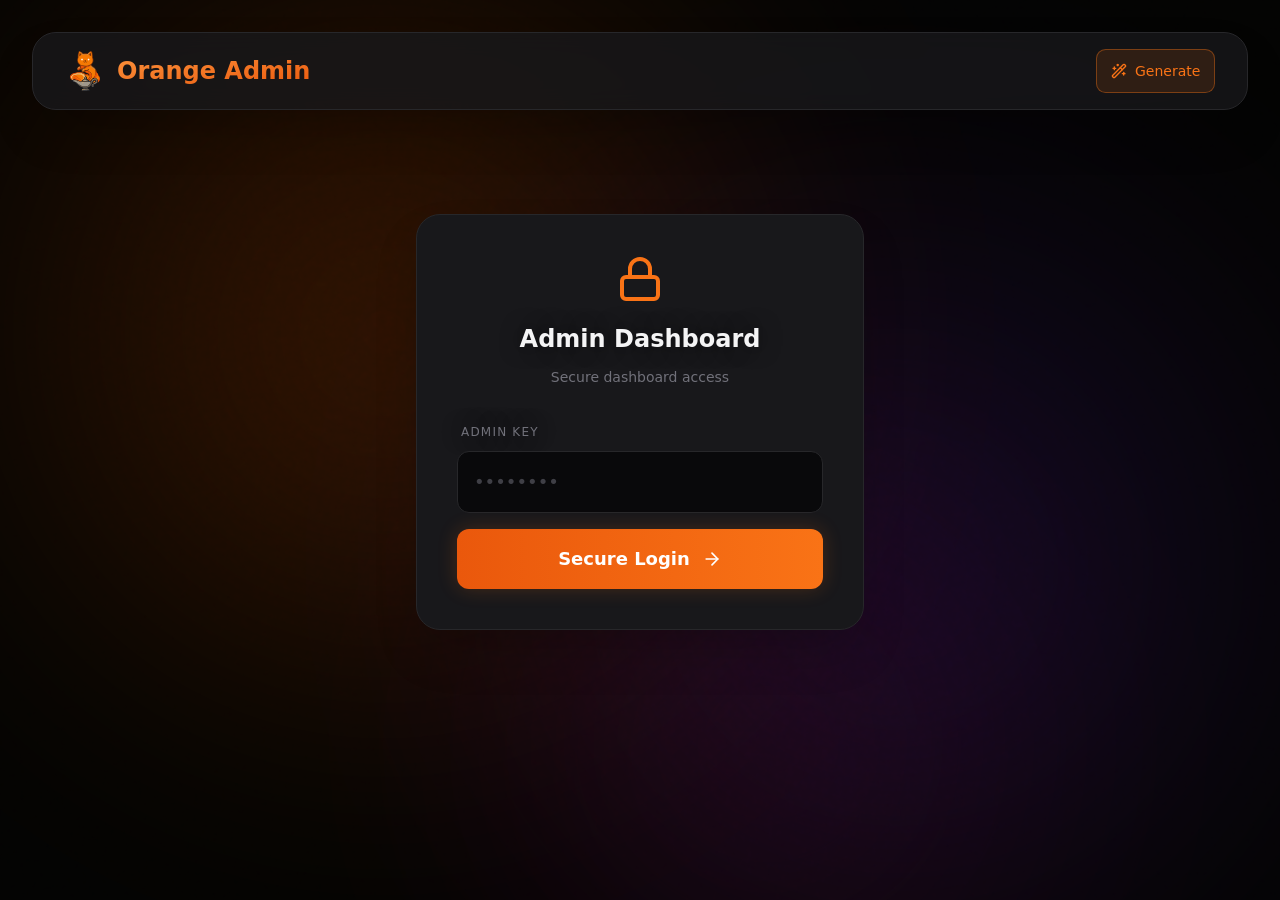
==== static/admin.html @ 7cabe2d5 "Keep Generate visible in Admin header outside compact menu" ====
<!DOCTYPE html>
<html lang="en">

<head>
    <meta charset="UTF-8">
    <meta name="viewport" content="width=device-width, initial-scale=1.0">
    <title>Orange - Admin Dashboard</title>
    <link rel="icon" href="/static/orange-head.svg" type="image/svg+xml">
    <script src="/static/tailwind.min.js"></script>
    <script src="/static/lucide.min.js"></script>
    <link rel="stylesheet" href="/static/styles.css?v=9">
    <link rel="stylesheet" href="/static/app-navigation.css?v=3">
    <style>
        /* Hide number input arrows */
        input[type="number"]::-webkit-inner-spin-button,
        input[type="number"]::-webkit-outer-spin-button {
            -webkit-appearance: none;
            margin: 0;
        }

        input[type="number"] {
            -moz-appearance: textfield;
            appearance: textfield;
        }

        /* Override styles.css fixed viewport rules to allow dashboard scrolling */
        html,
        body {
            overflow-y: auto !important;
            height: auto !important;
        }

        body {
            display: flex !important;
            align-items: stretch !important;
            justify-content: flex-start !important;
        }
    </style>
</head>

<body
    class="bg-zinc-950 text-zinc-100 min-h-screen flex flex-col p-4 font-sans selection:bg-orange-950 selection:text-orange-200">
    <!-- Navbar -->
    <nav
        class="w-[calc(100%-2rem)] max-w-7xl mx-auto mt-4 rounded-3xl bg-zinc-900/80 backdrop-blur-md border border-zinc-800 px-8 py-4 z-10 relative flex justify-between items-center shadow-2xl">
        <div class="flex items-center gap-3">
            <img src="/static/orange.svg" class="w-10 h-10 rounded-lg object-contain" alt="Orange Mascot">
            <h1
                class="text-2xl font-bold bg-gradient-to-br from-orange-400 to-orange-600 text-transparent bg-clip-text mr-6">
                Orange Admin</h1>

            <!-- Menu Tabs -->
            <div id="admin-menu" class="hidden items-center gap-2 border-l border-zinc-800 pl-6">
                <button id="tab-general"
                    class="admin-tab active flex items-center gap-2 bg-zinc-800 text-orange-400 px-4 py-2 rounded-lg text-sm font-medium shadow-sm border border-zinc-700 transition">
                    <i data-lucide="settings" class="w-4 h-4"></i> General Settings
                </button>
                <button id="tab-tools"
                    class="admin-tab flex items-center gap-2 text-zinc-400 hover:text-zinc-200 px-4 py-2 rounded-lg text-sm font-medium transition">
                    <i data-lucide="wrench" class="w-4 h-4"></i> Tools
                </button>
                <button id="tab-analytics"
                    class="admin-tab flex items-center gap-2 text-zinc-400 hover:text-zinc-200 px-4 py-2 rounded-lg text-sm font-medium transition">
                    <i data-lucide="bar-chart-2" class="w-4 h-4"></i> Analytics
                </button>
                <button id="tab-gallery"
                    class="admin-tab flex items-center gap-2 text-zinc-400 hover:text-zinc-200 px-4 py-2 rounded-lg text-sm font-medium transition">
                    <i data-lucide="image" class="w-4 h-4"></i> Gallery
                </button>
            </div>
        </div>
        <a id="admin-generate-link" href="/" class="orange-page-link orange-generate-link">
            <i data-lucide="wand-2" class="w-4 h-4"></i> Generate
        </a>
        <button id="logout-btn"
            class="hidden bg-zinc-800 hover:bg-zinc-700 text-zinc-200 px-5 py-2.5 rounded-xl text-sm font-medium transition-colors border border-zinc-700 ml-auto flex items-center gap-2"><i
                data-lucide="log-out" class="w-4 h-4"></i> Logout</button>
    </nav>

    <!-- Main Content Area -->
    <main class="flex-1 flex flex-col items-center relative w-full pt-16 pb-10 px-4 z-10">

        <!-- Login Form UI -->
        <div id="login-container"
            class="max-w-md w-full bg-zinc-900 border border-zinc-800 rounded-3xl p-10 shadow-2xl animate-in fade-in zoom-in duration-300 mt-10">
            <div class="flex flex-col items-center gap-3 mb-8">
                <i data-lucide="lock" class="w-12 h-12 text-orange-500 mb-2"></i>
                <h2 class="text-2xl font-semibold text-zinc-100">Admin Dashboard</h2>
                <p class="text-zinc-500 text-sm">Secure dashboard access</p>
            </div>

            <div class="space-y-4">
                <div class="space-y-2">
                    <label class="text-xs font-medium text-zinc-500 uppercase tracking-widest pl-1">Admin Key</label>
                    <input type="password" id="admin-key"
                        class="w-full bg-zinc-950 border border-zinc-800 rounded-xl p-4 text-lg focus:outline-none focus:ring-1 focus:ring-orange-600 focus:border-orange-600 transition-all placeholder:text-zinc-700"
                        placeholder="••••••••" autocomplete="off">
                </div>

                <div id="login-error"
                    class="hidden bg-red-950/50 border border-red-900 text-red-200 px-4 py-3 rounded-xl text-sm flex items-start gap-3">
                    <i data-lucide="alert-circle" class="w-5 h-5 shrink-0 mt-0.5"></i>
                    <span>Invalid Admin Key</span>
                </div>

                <button id="login-btn"
                    class="w-full bg-gradient-to-r from-orange-600 to-orange-500 text-white font-semibold flex items-center justify-center gap-3 rounded-xl py-4 hover:from-orange-500 hover:to-orange-400 transition-all transform hover:scale-[1.02] active:scale-[0.98] shadow-[0_0_20px_rgba(249,115,22,0.2)] text-lg mt-4">
                    Secure Login <i data-lucide="arrow-right" class="w-5 h-5"></i>
                </button>
            </div>
        </div>

        <!-- Dashboard UI -->
        <div id="dashboard-container"
            class="hidden w-full max-w-7xl mx-auto space-y-8 animate-in fade-in duration-300 pb-8">
            <!-- Header & Filters -->
            <div class="flex flex-col md:flex-row justify-between items-center gap-4">
                <div class="flex items-center gap-4">
                    <h2 class="text-2xl font-semibold text-zinc-100 flex items-center gap-2">
                        <i data-lucide="bar-chart" class="w-6 h-6 text-orange-500"></i> Analytics
                    </h2>
                    <button id="export-csv-btn"
                        class="bg-zinc-800 hover:bg-zinc-700 text-zinc-300 px-3 py-1.5 rounded-lg text-xs font-medium transition flex items-center gap-2 border border-zinc-700 shadow-sm">
                        <i data-lucide="download" class="w-3 h-3"></i> Export CSV
                    </button>
                </div>
                <div class="bg-zinc-900 border border-zinc-800 rounded-lg p-1 flex gap-1 shadow-lg">
                    <button
                        class="period-btn px-3 py-1.5 rounded-md text-xs font-medium bg-zinc-800 text-zinc-100 shadow-sm transition-colors"
                        data-period="all">All Time</button>
                    <button
                        class="period-btn px-3 py-1.5 rounded-md text-xs font-medium text-zinc-400 hover:text-zinc-200 transition-colors"
                        data-period="today">Today</button>
                    <button
                        class="period-btn px-3 py-1.5 rounded-md text-xs font-medium text-zinc-400 hover:text-zinc-200 transition-colors"
                        data-period="weekly">Weekly</button>
                    <button
                        class="period-btn px-3 py-1.5 rounded-md text-xs font-medium text-zinc-400 hover:text-zinc-200 transition-colors"
                        data-period="monthly">Monthly</button>
                    <button
                        class="period-btn px-3 py-1.5 rounded-md text-xs font-medium text-zinc-400 hover:text-zinc-200 transition-colors"
                        data-period="quarterly">Quarterly</button>
                    <button
                        class="period-btn px-3 py-1.5 rounded-md text-xs font-medium text-zinc-400 hover:text-zinc-200 transition-colors"
                        data-period="yearly">Yearly</button>
                </div>
            </div>

            <!-- Stats -->
            <div class="grid grid-cols-1 md:grid-cols-3 gap-6">
                <div class="bg-zinc-900/90 backdrop-blur-xl border border-zinc-800 rounded-3xl p-6 shadow-xl">
                    <h3 class="text-xs font-medium text-zinc-500 uppercase tracking-widest mb-4">Top Tools Used</h3>
                    <ul class="space-y-3 overflow-y-auto max-h-72 pr-2" id="tools-list"></ul>
                </div>
                <div
                    class="bg-zinc-900/90 backdrop-blur-xl border border-zinc-800 rounded-3xl p-6 shadow-xl flex flex-col items-center justify-center text-center">
                    <h3 class="text-xs font-medium text-zinc-500 uppercase tracking-widest mb-2">Total Generations</h3>
                    <div class="text-6xl font-bold bg-gradient-to-br from-orange-400 to-orange-600 text-transparent bg-clip-text"
                        id="total-count">0</div>
                </div>
                <div class="bg-zinc-900/90 backdrop-blur-xl border border-zinc-800 rounded-3xl p-6 shadow-xl">
                    <h3 class="text-xs font-medium text-zinc-500 uppercase tracking-widest mb-4">Top Users (IP)</h3>
                    <ul class="space-y-3 overflow-y-auto max-h-72 pr-2" id="ip-list"></ul>
                </div>
            </div>

            <!-- Table -->
            <div class="bg-zinc-900/90 backdrop-blur-xl border border-zinc-800 rounded-3xl shadow-xl flex flex-col">
                <div class="p-6 border-b border-zinc-800">
                    <h2 class="text-lg font-semibold text-zinc-100 flex items-center gap-2">
                        <i data-lucide="activity" class="w-5 h-5 text-orange-500"></i> Activity
                    </h2>
                </div>
                <div class="overflow-y-auto flex-1 p-0">
                    <table class="w-full text-left text-sm whitespace-nowrap">
                        <thead
                            class="uppercase tracking-wider text-zinc-500 text-xs bg-zinc-950/50 sticky top-0 backdrop-blur-sm">
                            <tr>
                                <th class="px-6 py-4 font-medium">ID</th>
                                <th class="px-6 py-4 font-medium">Time (Local)</th>
                                <th class="px-6 py-4 font-medium">IP Address</th>
                                <th class="px-6 py-4 font-medium">Tool ID</th>
                                <th class="px-6 py-4 font-medium w-full">Prompt Snippet</th>
                            </tr>
                        </thead>
                        <tbody id="logs-body" class="divide-y divide-zinc-800/50">
                            <!-- Injected -->
                        </tbody>
                    </table>
                </div>
            </div>
        </div>

        <!-- General Settings UI -->
        <div id="settings-container" class="hidden w-full max-w-3xl mx-auto animate-in fade-in duration-300 pb-8">
            <div class="bg-zinc-900/90 backdrop-blur-xl border border-zinc-800 rounded-3xl p-8 shadow-xl flex flex-col">
                <h2 class="text-xl font-semibold text-zinc-100 flex items-center gap-2 mb-6">
                    <i data-lucide="settings" class="w-5 h-5 text-orange-500"></i> General Settings
                </h2>

                <div class="space-y-6">
                    <div>
                        <div class="flex justify-between items-center mb-2">
                            <label class="text-xs text-zinc-500 font-bold uppercase tracking-wider block">ComfyUI Servers</label>
                            <button id="add-server-btn" class="text-xs bg-zinc-800 hover:bg-zinc-700 text-zinc-300 px-2 py-1 rounded flex items-center gap-1 transition border border-zinc-700 shadow-sm">
                                <i data-lucide="plus" class="w-3 h-3"></i> Add Server
                            </button>
                        </div>
                        <div id="comfy-servers-container" class="space-y-3">
                            <!-- Injected by JS -->
                        </div>
                    </div>
                    <div>
                        <label class="text-xs text-zinc-500 font-bold uppercase tracking-wider mb-2 block">Admin
                            Key</label>
                        <input type="text" id="setting-admin-key"
                            class="w-full bg-zinc-950 border border-zinc-800 rounded-xl p-3 text-sm focus:border-orange-500 outline-none text-zinc-300 font-mono">
                    </div>

                    <!-- AI Prompt Enhancer Settings -->
                    <div class="pt-4 border-t border-zinc-800/50">
                        <div class="flex justify-between items-center mb-3">
                            <h3 class="text-sm font-semibold text-zinc-300">AI Prompt Enhancer (Global)</h3>
                            <label class="flex items-center cursor-pointer">
                                <div class="relative">
                                    <input type="checkbox" id="setting-llm-enabled" class="sr-only" onchange="toggleGlobalLlm()">
                                    <div class="block bg-zinc-700 w-8 h-5 rounded-full"></div>
                                    <div id="llm-toggle-dot" class="dot absolute left-1 top-1 bg-white w-3 h-3 rounded-full transition transform"></div>
                                </div>
                            </label>
                        </div>
                        <p class="text-xs text-zinc-500 mb-4">Enable or disable AI prompt expansion globally using a local or cloud LLM runner.</p>
                        
                        <div id="llm-settings-fields" class="space-y-4 hidden">
                            <div class="grid grid-cols-1 md:grid-cols-2 gap-4">
                                <div class="space-y-1">
                                    <label class="text-[10px] text-zinc-500 font-bold uppercase tracking-wider block">Provider</label>
                                    <select id="setting-llm-provider" class="w-full bg-zinc-950 border border-zinc-800 rounded-xl p-3 text-sm focus:border-orange-500 outline-none text-zinc-300">
                                        <optgroup label="PRIVATE">
                                            <option value="managed">Internal LLM — Gemma 4 E2B (Private)</option>
                                        </optgroup>
                                        <optgroup label="OPENAI-COMPATIBLE API">
                                            <option value="openai">External API — OpenAI, Ollama, LM Studio, llama.cpp, OpenRouter</option>
                                        </optgroup>
                                        <optgroup label="DIRECT CLOUD API">
                                            <option value="gemini">Google Gemini</option>
                                            <option value="anthropic">Anthropic Claude</option>
                                        </optgroup>
                                    </select>
                                </div>
                                <div class="space-y-1">
                                    <label class="text-[10px] text-zinc-500 font-bold uppercase tracking-wider block">Model Name</label>
                                    <div class="flex gap-2">
                                        <select id="setting-llm-model" class="flex-1 bg-zinc-950 border border-zinc-800 rounded-xl p-3 text-sm focus:border-orange-500 outline-none text-zinc-300">
                                            <option value="">Select a model...</option>
                                        </select>
                                        <button id="fetch-models-btn" class="bg-zinc-800 hover:bg-zinc-700 border border-zinc-700 text-zinc-300 px-3 py-2 rounded-xl text-xs font-medium transition flex items-center gap-2 shadow-sm">
                                            <i data-lucide="refresh-cw" class="w-3.5 h-3.5"></i> Fetch
                                        </button>
                                    </div>
                                    <div id="setting-llm-model-custom-container" class="hidden mt-2 animate-in fade-in duration-200">
                                        <input type="text" id="setting-llm-model-custom" placeholder="Type custom model name..." class="w-full bg-zinc-950 border border-zinc-800 rounded-xl p-3 text-sm focus:border-orange-500 outline-none text-zinc-300">
                                    </div>
                                </div>
                            </div>
                            
                            <div class="grid grid-cols-1 md:grid-cols-2 gap-4">
                                <div class="space-y-1">
                                    <label class="text-[10px] text-zinc-500 font-bold uppercase tracking-wider block">Base URL (optional)</label>
                                    <input type="text" id="setting-llm-baseurl" placeholder="e.g. http://localhost:11434 or http://localhost:1234/v1" class="w-full bg-zinc-950 border border-zinc-800 rounded-xl p-3 text-sm focus:border-orange-500 outline-none text-zinc-300 font-mono">
                                </div>
                                <div class="space-y-1">
                                    <label class="text-[10px] text-zinc-500 font-bold uppercase tracking-wider block">API Key (optional)</label>
                                    <input type="password" id="setting-llm-apikey" placeholder="•••••••• (Leave blank to use environment variable or for local runners)" class="w-full bg-zinc-950 border border-zinc-800 rounded-xl p-3 text-sm focus:border-orange-500 outline-none text-zinc-300 font-mono">
                                </div>
                            </div>
                            
                            <div class="space-y-1">
                                <label class="text-[10px] text-zinc-500 font-bold uppercase tracking-wider block">Default System Instructions</label>
                                <textarea id="setting-llm-systemprompt" rows="3" class="w-full bg-zinc-950 border border-zinc-800 rounded-xl p-3 text-sm focus:border-orange-500 outline-none text-zinc-300 resize-none" placeholder="Explain how the model should expand the prompt..."></textarea>
                            </div>
                        </div>
                    </div>

                    <div class="pt-4 border-t border-zinc-800/50">
                        <div class="flex justify-between items-center mb-4">
                            <h3 class="text-sm font-semibold text-zinc-300">Default Aspect Ratios</h3>
                            <div class="flex items-center gap-3">
                                <label class="text-[10px] text-zinc-500 font-bold uppercase tracking-wider">Resolution Scale (Megapixels)</label>
                                <input type="number" id="setting-target-mp" step="0.1" min="0.1" max="20.0" value="1.0"
                                    class="w-20 bg-zinc-950 border border-zinc-800 rounded-lg p-1.5 text-xs text-zinc-300 outline-none focus:border-orange-500" onchange="handleMPChange()">
                            </div>
                        </div>
                        <div class="grid grid-cols-3 gap-4" id="default-ratios-container">
                            <!-- Slot 1 -->
                            <div class="bg-zinc-950 p-3 rounded border border-zinc-800">
                                <select id="setting-ar-slot-1-name" class="w-full bg-zinc-900 border border-zinc-800 text-[10px] p-1 mb-3 rounded text-center text-zinc-300 outline-none focus:border-orange-500 font-bold" onchange="handleRatioChange(1)">
                                    <optgroup label="Square">
                                        <option value="1:1">1:1</option>
                                    </optgroup>
                                    <optgroup label="Horizontal">
                                        <option value="3:2">3:2</option>
                                        <option value="4:3">4:3</option>
                                        <option value="5:4">5:4</option>
                                        <option value="16:9">16:9</option>
                                        <option value="21:9">21:9</option>
                                    </optgroup>
                                    <optgroup label="Vertical">
                                        <option value="2:3">2:3</option>
                                        <option value="3:4">3:4</option>
                                        <option value="4:5">4:5</option>
                                        <option value="9:16">9:16</option>
                                        <option value="9:21">9:21</option>
                                    </optgroup>
                                    <option value="custom">Custom</option>
                                </select>
                                <div class="flex items-center gap-2 mb-2">
                                    <span class="text-[10px] text-zinc-500 font-medium w-4 text-center">H</span>
                                    <input type="number" id="setting-ar-slot-1-h" step="16" onchange="roundTo16(this)"
                                        class="w-full bg-zinc-900 border border-zinc-800 text-xs p-2 rounded text-center text-zinc-300 outline-none focus:border-orange-500">
                                </div>
                                <div class="flex items-center gap-2">
                                    <span class="text-[10px] text-zinc-500 font-medium w-4 text-center">W</span>
                                    <input type="number" id="setting-ar-slot-1-w" step="16" onchange="roundTo16(this)"
                                        class="w-full bg-zinc-900 border border-zinc-800 text-xs p-2 rounded text-center text-zinc-300 outline-none focus:border-orange-500">
                                </div>
                            </div>
                            <!-- Slot 2 -->
                            <div class="bg-zinc-950 p-3 rounded border border-zinc-800">
                                <select id="setting-ar-slot-2-name" class="w-full bg-zinc-900 border border-zinc-800 text-[10px] p-1 mb-3 rounded text-center text-zinc-300 outline-none focus:border-orange-500 font-bold" onchange="handleRatioChange(2)">
                                    <optgroup label="Square">
                                        <option value="1:1">1:1</option>
                                    </optgroup>
                                    <optgroup label="Horizontal">
                                        <option value="3:2">3:2</option>
                                        <option value="4:3">4:3</option>
                                        <option value="5:4">5:4</option>
                                        <option value="16:9">16:9</option>
                                        <option value="21:9">21:9</option>
                                    </optgroup>
                                    <optgroup label="Vertical">
                                        <option value="2:3">2:3</option>
                                        <option value="3:4">3:4</option>
                                        <option value="4:5">4:5</option>
                                        <option value="9:16">9:16</option>
                                        <option value="9:21">9:21</option>
                                    </optgroup>
                                    <option value="custom">Custom</option>
                                </select>
                                <div class="flex items-center gap-2 mb-2">
                                    <span class="text-[10px] text-zinc-500 font-medium w-4 text-center">H</span>
                                    <input type="number" id="setting-ar-slot-2-h" step="16" onchange="roundTo16(this)"
                                        class="w-full bg-zinc-900 border border-zinc-800 text-xs p-2 rounded text-center text-zinc-300 outline-none focus:border-orange-500">
                                </div>
                                <div class="flex items-center gap-2">
                                    <span class="text-[10px] text-zinc-500 font-medium w-4 text-center">W</span>
                                    <input type="number" id="setting-ar-slot-2-w" step="16" onchange="roundTo16(this)"
                                        class="w-full bg-zinc-900 border border-zinc-800 text-xs p-2 rounded text-center text-zinc-300 outline-none focus:border-orange-500">
                                </div>
                            </div>
                            <!-- Slot 3 -->
                            <div class="bg-zinc-950 p-3 rounded border border-zinc-800">
                                <select id="setting-ar-slot-3-name" class="w-full bg-zinc-900 border border-zinc-800 text-[10px] p-1 mb-3 rounded text-center text-zinc-300 outline-none focus:border-orange-500 font-bold" onchange="handleRatioChange(3)">
                                    <optgroup label="Square">
                                        <option value="1:1">1:1</option>
                                    </optgroup>
                                    <optgroup label="Horizontal">
                                        <option value="3:2">3:2</option>
                                        <option value="4:3">4:3</option>
                                        <option value="5:4">5:4</option>
                                        <option value="16:9">16:9</option>
                                        <option value="21:9">21:9</option>
                                    </optgroup>
                                    <optgroup label="Vertical">
                                        <option value="2:3">2:3</option>
                                        <option value="3:4">3:4</option>
                                        <option value="4:5">4:5</option>
                                        <option value="9:16">9:16</option>
                                        <option value="9:21">9:21</option>
                                    </optgroup>
                                    <option value="custom">Custom</option>
                                </select>
                                <div class="flex items-center gap-2 mb-2">
                                    <span class="text-[10px] text-zinc-500 font-medium w-4 text-center">H</span>
                                    <input type="number" id="setting-ar-slot-3-h" step="16" onchange="roundTo16(this)"
                                        class="w-full bg-zinc-900 border border-zinc-800 text-xs p-2 rounded text-center text-zinc-300 outline-none focus:border-orange-500">
                                </div>
                                <div class="flex items-center gap-2">
                                    <span class="text-[10px] text-zinc-500 font-medium w-4 text-center">W</span>
                                    <input type="number" id="setting-ar-slot-3-w" step="16" onchange="roundTo16(this)"
                                        class="w-full bg-zinc-900 border border-zinc-800 text-xs p-2 rounded text-center text-zinc-300 outline-none focus:border-orange-500">
                                </div>
                            </div>
                        </div>
                    </div>

                    <div class="pt-4 border-t border-zinc-800/50">
                        <div class="flex justify-between items-center mb-3">
                            <h3 class="text-sm font-semibold text-zinc-300">Modify Image Tool</h3>
                            <label class="flex items-center cursor-pointer">
                                <div class="relative">
                                    <input type="checkbox" id="setting-modify-enabled" class="sr-only" onchange="toggleModifyTool()">
                                    <div class="block bg-zinc-700 w-8 h-5 rounded-full"></div>
                                    <div id="modify-toggle-dot" class="dot absolute left-1 top-1 bg-white w-3 h-3 rounded-full transition transform"></div>
                                </div>
                            </label>
                        </div>
                        <p class="text-xs text-zinc-500 mb-3">When enabled, a "Modify" button appears after image generation, sending the output to the selected image-editing tool.</p>
                        <select id="setting-modify-tool" disabled
                            class="w-full bg-zinc-950 border border-zinc-800 rounded-xl p-3 text-sm focus:border-orange-500 outline-none text-zinc-300 disabled:opacity-40 transition-opacity">
                            <option value="">Select a tool...</option>
                        </select>
                    </div>

                    <div class="pt-4 border-t border-zinc-800/50">
                        <h3 class="text-sm font-semibold text-zinc-300 mb-4">Database Management</h3>
                        <div class="flex gap-4">
                            <button id="backup-db-btn"
                                class="bg-zinc-800 hover:bg-zinc-700 text-zinc-300 px-4 py-2 rounded-lg text-sm font-medium transition flex items-center gap-2 border border-zinc-700 shadow-sm">
                                <i data-lucide="download-cloud" class="w-4 h-4"></i> Backup Database
                            </button>
                            <input type="file" id="restore-db-input" accept=".db" class="hidden">
                            <button id="restore-db-btn"
                                class="bg-zinc-800 hover:bg-zinc-700 text-zinc-300 px-4 py-2 rounded-lg text-sm font-medium transition flex items-center gap-2 border border-zinc-700 shadow-sm">
                                <i data-lucide="upload-cloud" class="w-4 h-4"></i> Restore Database
                            </button>
                        </div>
                    </div>


                    <div class="pt-4 border-t border-zinc-800/50">
                        <h3 class="text-sm font-semibold text-zinc-300 mb-4">System Management</h3>
                        <div class="flex flex-wrap gap-4 items-center">
                            <button id="check-update-btn"
                                class="bg-zinc-800 hover:bg-zinc-700 text-zinc-300 px-4 py-2 rounded-lg text-sm font-medium transition flex items-center gap-2 border border-zinc-700 shadow-sm">
                                <i data-lucide="refresh-cw" class="w-4 h-4"></i> Check for Updates
                            </button>
                            
                            <button id="apply-update-btn"
                                class="hidden bg-emerald-600 hover:bg-emerald-500 text-white px-4 py-2 rounded-lg text-sm font-medium transition flex items-center gap-2 shadow-lg shadow-emerald-900/20">
                                <i data-lucide="sparkles" class="w-4 h-4"></i> Install Update
                            </button>

                            <button id="restart-server-btn"
                                class="bg-red-900/30 hover:bg-red-900/50 text-red-400 border border-red-900/50 px-4 py-2 rounded-lg text-sm font-medium transition flex items-center gap-2">
                                <i data-lucide="power" class="w-4 h-4"></i> Restart Server
                            </button>

                            <span id="update-status-text" class="text-xs text-zinc-500 font-mono italic"></span>
                        </div>
                    </div>
                </div>

                <div class="mt-8 flex justify-end items-center gap-4">
                    <span id="settings-save-status" class="hidden text-sm text-green-500 flex items-center gap-1"><i
                            data-lucide="check-circle-2" class="w-4 h-4"></i> Saved</span>
                    <button id="save-settings-btn"
                        class="bg-orange-600 hover:bg-orange-500 text-white px-6 py-2.5 rounded-xl text-sm font-medium transition flex items-center gap-2">
                        <i data-lucide="save" class="w-4 h-4"></i> Save Settings
                    </button>
                </div>
            </div>
        </div>

        <!-- Tools Editor UI -->
        <div id="tools-container"
            class="hidden w-full max-w-7xl mx-auto flex flex-col md:flex-row gap-6 animate-in fade-in duration-300 pb-8">
            <div
                class="w-full md:w-1/3 bg-zinc-900/90 backdrop-blur-xl border border-zinc-800 rounded-3xl p-6 shadow-xl flex flex-col max-h-[85vh]">
                <div class="flex justify-between items-center mb-6">
                    <h2 class="text-xl font-semibold text-zinc-100 flex items-center gap-2">
                        <i data-lucide="blocks" class="w-5 h-5 text-orange-500"></i> Tools
                    </h2>
                    <span id="order-save-status" class="text-xs font-medium text-green-400 hidden flex items-center gap-1">
                        <i data-lucide="check-circle" class="w-3 h-3"></i> Order Saved
                    </span>
                </div>
                <div class="flex-1 overflow-y-auto pr-2 space-y-2 relative" id="admin-tools-list" ondragover="event.preventDefault()">
                    <!-- Tools list -->
                </div>
                <div class="mt-6 pt-4 border-t border-zinc-800/50">
                    <input type="file" id="workflow-upload-input" accept=".json" class="hidden">
                    <button id="upload-workflow-btn"
                        class="w-full flex items-center justify-center gap-2 bg-gradient-to-br from-zinc-800 to-zinc-900 hover:from-zinc-700 hover:to-zinc-800 text-zinc-300 py-3 rounded-xl border border-zinc-700 transition shadow-sm">
                        <i data-lucide="upload-cloud" class="w-4 h-4"></i> Upload Workflow
                    </button>
                </div>
            </div>

            <div
                class="w-full md:w-2/3 bg-zinc-900/90 backdrop-blur-xl border border-zinc-800 rounded-3xl p-6 shadow-xl flex flex-col min-h-[60vh]">
                <div id="tool-editor-empty" class="flex-1 flex flex-col items-center justify-center text-zinc-500">
                    <i data-lucide="mouse-pointer-click" class="w-12 h-12 mb-4 opacity-30"></i>
                    <p>Select a tool to configure or create a new one.</p>
                </div>
                <div id="tool-editor-form" class="hidden flex-col gap-6">
                    <div class="flex justify-between items-center border-b border-zinc-800 pb-4">
                        <h3 class="text-lg font-medium text-zinc-100" id="tool-editor-title">Edit Configuration</h3>
                        <button id="delete-tool-btn"
                            class="text-red-400 hover:text-red-200 bg-red-950/30 hover:bg-red-900/40 p-2 rounded-lg transition"
                            title="Delete tool"><i data-lucide="trash-2" class="w-4 h-4"></i></button>
                    </div>

                    <div class="grid grid-cols-1 md:grid-cols-3 gap-4">
                        <div class="space-y-1">
                            <label class="text-xs font-medium text-zinc-400 uppercase">Tool ID</label>
                            <input type="text" id="edit-tool-id"
                                class="w-full bg-zinc-950 border border-zinc-800 rounded-lg p-3 text-sm focus:border-orange-600 focus:ring-1 focus:ring-orange-600 outline-none"
                                placeholder="e.g., custom-gen">
                        </div>
                        <div class="space-y-1">
                            <label class="text-xs font-medium text-zinc-400 uppercase">Display Name</label>
                            <input type="text" id="edit-tool-name"
                                class="w-full bg-zinc-950 border border-zinc-800 rounded-lg p-3 text-sm focus:border-orange-600 focus:ring-1 outline-none"
                                placeholder="e.g., Custom Generator">
                        </div>
                        <div class="space-y-1">
                            <label class="text-xs font-medium text-zinc-400 uppercase">Output Type</label>
                            <select id="edit-tool-output-type"
                                class="w-full bg-zinc-950 border border-zinc-800 rounded-lg p-3 text-sm focus:border-orange-600 focus:ring-1 outline-none text-zinc-300">
                                <option value="image">Image</option>
                                <option value="video">Video</option>
                                <option value="audio">Audio</option>
                            </select>
                        </div>
                    </div>

                    <div class="space-y-1">
                        <label class="text-xs font-medium text-zinc-400 uppercase">Workflow File (.json)</label>
                        <input type="text" id="edit-tool-file" readonly
                            class="w-full bg-zinc-950/50 border border-zinc-800 rounded-lg p-3 text-sm outline-none text-zinc-500 cursor-not-allowed">
                    </div>

                    <datalist id="nodes-list"></datalist>

                    <div class="space-y-3">
                        <h4 class="text-sm font-medium text-zinc-300 border-b border-zinc-800 pb-1">Node Mappings</h4>
                        <div id="node-mappings-container" class="space-y-3"></div>
                    </div>

                    <!-- Tool AI Prompt Enhancement Overrides -->
                    <div id="tool-llm-overrides-container" class="space-y-3 hidden">
                        <h4 class="text-sm font-medium text-zinc-300 border-b border-zinc-800 pb-1">AI Prompt Enhancement</h4>
                        <div class="bg-zinc-800/40 border border-zinc-700/50 p-4 rounded-xl space-y-4">
                            <div class="flex justify-between items-center">
                                <label class="text-xs text-zinc-300 font-medium flex items-center gap-2 cursor-pointer">
                                    <input type="checkbox" id="edit-tool-llm-enabled" class="rounded bg-zinc-900 border-zinc-700 text-orange-500 focus:ring-orange-500">
                                    Enable Enhancement for this tool
                                </label>
                            </div>
                            <div class="space-y-1">
                                <label class="text-[10px] text-zinc-500 font-bold uppercase tracking-wider block">Model Override (optional)</label>
                                <select id="edit-tool-llm-model" class="w-full bg-zinc-950 border border-zinc-800 rounded-lg p-2.5 text-xs focus:border-orange-500 outline-none text-zinc-300">
                                    <option value="">Use default global model</option>
                                </select>
                                <div id="edit-tool-llm-model-custom-container" class="hidden mt-2 animate-in fade-in duration-200">
                                    <input type="text" id="edit-tool-llm-model-custom" placeholder="Type custom model override..." class="w-full bg-zinc-950 border border-zinc-800 rounded-lg p-2.5 text-xs focus:border-orange-500 outline-none text-zinc-300">
                                </div>
                            </div>
                            <div class="space-y-1">
                                <label class="text-[10px] text-zinc-500 font-bold uppercase tracking-wider block">System Instructions Override (optional)</label>
                                <textarea id="edit-tool-llm-systemprompt" rows="3" placeholder="Leave blank to use default global system prompt" class="w-full bg-zinc-950 border border-zinc-800 rounded-lg p-2.5 text-xs focus:border-orange-500 outline-none text-zinc-300 resize-none"></textarea>
                            </div>
                        </div>
                    </div>

                    <div class="mt-auto pt-6 flex justify-between items-center">
                        <span id="save-status"
                            class="text-sm font-medium text-green-400 hidden flex items-center gap-1"><i
                                data-lucide="check-circle" class="w-4 h-4"></i> Saved to config</span>
                        <div class="ml-auto flex gap-3">
                            <button id="save-tool-btn"
                                class="bg-gradient-to-r from-orange-600 to-orange-500 hover:from-orange-500 hover:to-orange-400 text-white px-6 py-3 rounded-xl text-sm font-semibold transition-all transform hover:scale-[1.02] active:scale-[0.98] shadow-lg flex items-center gap-2">
                                <i data-lucide="save" class="w-4 h-4"></i> Save Tool
                            </button>
                        </div>
                    </div>
                </div>
            </div>
        </div>

        <!-- Gallery UI -->
        <div id="gallery-container" class="hidden w-full max-w-7xl mx-auto flex-col gap-6 animate-in fade-in duration-300 pb-8">
            <div class="flex justify-between items-center">
                <h2 class="text-2xl font-semibold text-zinc-100 flex items-center gap-2">
                    <i data-lucide="image" class="w-6 h-6 text-orange-500"></i> Media Gallery
                </h2>
                <div class="flex items-center gap-3">
                    <select id="gallery-tool-filter" class="bg-zinc-900 border border-zinc-800 rounded-lg px-3 py-2 text-sm text-zinc-300 outline-none focus:border-orange-500 shadow-sm hidden md:block">
                        <option value="all">All Tools</option>
                    </select>
                    <button id="refresh-gallery-btn"
                        class="bg-zinc-800 hover:bg-zinc-700 text-zinc-300 px-4 py-2 rounded-lg text-sm font-medium transition flex items-center gap-2 border border-zinc-700 shadow-sm">
                        <i data-lucide="refresh-cw" class="w-4 h-4"></i> Refresh
                    </button>
                </div>
            </div>
            
            <div id="gallery-grid" class="flex flex-col gap-10">
                <!-- Grouped Media items will be injected here -->
            </div>
            <div id="gallery-loading-sentinel" class="w-full flex items-center justify-center py-6 hidden">
                <i data-lucide="loader-2" class="w-6 h-6 animate-spin text-orange-500"></i>
            </div>
            <div id="gallery-empty" class="hidden flex-col items-center justify-center text-zinc-500 py-20 bg-zinc-900/90 backdrop-blur-xl border border-zinc-800 rounded-3xl shadow-xl">
                <i data-lucide="image-off" class="w-16 h-16 mb-4 opacity-30"></i>
                <p>No media generated yet.</p>
            </div>
        </div>
        
        <!-- Bulk Actions Bar -->
        <div id="gallery-bulk-actions" class="hidden fixed bottom-8 left-1/2 -translate-x-1/2 z-40 bg-zinc-900 border border-zinc-700 rounded-2xl shadow-2xl px-6 py-4 flex items-center gap-6 animate-in slide-in-from-bottom-4 duration-300">
            <div class="flex flex-col">
                <span id="bulk-select-count" class="text-sm font-bold text-orange-400">0 Items Selected</span>
                <button id="bulk-clear-btn" class="text-[10px] text-zinc-500 hover:text-zinc-300 uppercase tracking-widest text-left font-bold">Clear Selection</button>
            </div>
            <div class="h-8 w-px bg-zinc-800"></div>
            <button id="bulk-delete-btn" class="bg-red-600 hover:bg-red-500 text-white px-6 py-2.5 rounded-xl text-sm font-bold transition flex items-center gap-2 shadow-lg shadow-red-900/20">
                <i data-lucide="trash-2" class="w-4 h-4"></i> Delete Selected
            </button>
        </div>

        <!-- Gallery Modal UI -->
        <div id="gallery-modal" class="hidden fixed inset-0 z-50 bg-black/90 backdrop-blur-sm flex items-center justify-center p-4">
            <button id="gallery-modal-close" class="absolute top-4 right-4 text-zinc-400 hover:text-white p-2 bg-zinc-900/50 rounded-full transition-colors z-10"><i data-lucide="x" class="w-6 h-6"></i></button>
            <button id="gallery-modal-prev" class="absolute left-4 top-1/2 -translate-y-1/2 text-zinc-400 hover:text-white p-3 bg-zinc-900/50 hover:bg-zinc-800 rounded-full transition-colors z-10 hidden md:block"><i data-lucide="chevron-left" class="w-8 h-8"></i></button>
            <button id="gallery-modal-next" class="absolute right-4 top-1/2 -translate-y-1/2 text-zinc-400 hover:text-white p-3 bg-zinc-900/50 hover:bg-zinc-800 rounded-full transition-colors z-10 hidden md:block"><i data-lucide="chevron-right" class="w-8 h-8"></i></button>
            
            <div class="flex flex-col md:flex-row w-full max-w-6xl h-full max-h-[85vh] bg-zinc-950 border border-zinc-800 rounded-2xl overflow-hidden shadow-2xl relative" onclick="event.stopPropagation()">
                <div class="flex-1 bg-black flex items-center justify-center p-4 relative" id="gallery-modal-media-container">
                    <!-- Media element injected here -->
                </div>
                <div class="w-full md:w-80 bg-zinc-900 p-6 flex flex-col gap-6 overflow-y-auto border-t md:border-t-0 md:border-l border-zinc-800">
                    <div>
                        <h3 class="text-sm font-semibold text-zinc-300 flex items-center gap-2 mb-4 border-b border-zinc-800 pb-2">
                            <i data-lucide="info" class="w-4 h-4 text-orange-500"></i> Analytics Data
                        </h3>
                        <div id="gallery-modal-analytics" class="space-y-4 text-sm">
                            <!-- Analytics injected here -->
                        </div>
                    </div>
                    <div class="mt-auto flex flex-col gap-3 pt-4 border-t border-zinc-800">
                        <div class="flex gap-3">
                            <a id="gallery-modal-download" href="#" download class="flex-1 bg-zinc-800 hover:bg-zinc-700 text-center py-2 rounded-lg text-zinc-200 transition font-medium flex items-center justify-center gap-2">
                                <i data-lucide="download" class="w-4 h-4"></i> Download
                            </a>
                            <a id="gallery-modal-open" href="#" target="_blank" class="flex-1 bg-zinc-800 hover:bg-zinc-700 text-center py-2 rounded-lg text-zinc-200 transition font-medium flex items-center justify-center gap-2">
                                <i data-lucide="external-link" class="w-4 h-4"></i> Open
                            </a>
                        </div>
                        <button id="gallery-modal-delete" class="w-full bg-red-950/30 hover:bg-red-900/40 text-red-400 py-2 rounded-lg transition font-medium flex items-center justify-center gap-2 border border-red-900/50">
                            <i data-lucide="trash-2" class="w-4 h-4"></i> Delete Generation
                        </button>
                    </div>
                </div>
            </div>
        </div>

    </main>

    <!-- Futuristic Mesh Background -->
    <div class="mesh-container">
        <div class="mesh-blob mesh-1"></div>
        <div class="mesh-blob mesh-2"></div>
        <div class="mesh-blob mesh-3"></div>
        <div class="mesh-overlay"></div>
    </div>

    <!-- Script -->
    <script src="/static/admin.js?v=2"></script>
    <script src="/static/workflow-pack-library.js?v=3"></script>
</body>

</html>
---- static/styles.css ----
/* Futuristic Grainy Mesh Background */
html, body {
    height: 100%;
    margin: 0;
    padding: 0;
    overflow: hidden;
}

body {
    background-color: #030302;
    color: #f4f4f5;
    position: relative;
    display: flex;
    align-items: center;
    justify-content: center;
}

.mesh-container {
    position: fixed;
    top: 0;
    left: 0;
    width: 100%;
    height: 100%;
    z-index: -2;
    overflow: hidden;
    background: #030302;
}

.mesh-blob {
    position: absolute;
    width: 80vw;
    height: 80vw;
    border-radius: 50%;
    filter: blur(120px);
    opacity: 0.22;
    animation: blob-float 40s infinite alternate ease-in-out;
}

.mesh-1 {
    background: radial-gradient(circle, #ff5f00, transparent 70%);
    top: -20%;
    left: -10%;
}

.mesh-2 {
    background: radial-gradient(circle, #5b21b6, transparent 70%);
    bottom: -20%;
    right: -10%;
    animation-delay: -15s;
}

.mesh-3 {
    background: radial-gradient(circle, #be185d, transparent 70%);
    top: 40%;
    left: 30%;
    width: 60vw;
    height: 60vw;
    opacity: 0.12;
    animation-delay: -30s;
}

.mesh-overlay {
    position: absolute;
    inset: 0;
    background-image: url("data:image/svg+xml,%3Csvg viewBox='0 0 200 200' xmlns='http://www.w3.org/2000/svg'%3E%3Cfilter id='noiseFilter'%3E%3CfeTurbulence type='fractalNoise' baseFrequency='0.65' numOctaves='3' stitchTiles='stitch'/%3E%3C/filter%3E%3Crect width='100%25' height='100%25' filter='url(%23noiseFilter)'/%3E%3C/svg%3E");
    opacity: 0.14;
    mix-blend-mode: overlay;
    pointer-events: none;
    z-index: 10;
}

@keyframes blob-float {
    0% { transform: translate(0, 0) scale(1); }
    50% { transform: translate(10vw, 5vh) scale(1.1); }
    100% { transform: translate(-5vw, 15vh) scale(0.9); }
}

/* Base tweaks - High Quality Glass */
.max-w-6xl {
    background: rgba(18, 18, 18, 0.7) !important;
    backdrop-filter: blur(40px) !important;
    -webkit-backdrop-filter: blur(40px) !important;
    border: 1px solid rgba(255, 255, 255, 0.08) !important;
}

#ai-status-text, label, h2 {
    text-shadow: 0 0 20px rgba(0,0,0,0.5);
}

@keyframes fadeIn {
    from { opacity: 0; }
    to { opacity: 1; }
}

@keyframes slideUp {
    from { opacity: 0; transform: translateY(10px); }
    to { opacity: 1; transform: translateY(0); }
}

.animate-in.fade-in {
    animation: fadeIn 0.4s ease-out forwards;
}

.animate-in.slide-in-from-bottom-4 {
    animation: slideUp 0.5s ease-out forwards;
}

/* Scrollbar */
::-webkit-scrollbar {
    width: 6px;
    display: block;
}

::-webkit-scrollbar-track {
    background: transparent;
}

::-webkit-scrollbar-thumb {
    background: rgba(255, 255, 255, 0.1);
    border-radius: 10px;
}

::-webkit-scrollbar-thumb:hover {
    background: rgba(255, 255, 255, 0.2);
}

/* Hide default mobile scrollbars */
* {
    scrollbar-width: thin;
    scrollbar-color: rgba(255, 255, 255, 0.1) transparent;
}

/* Custom scrollbar for textareas to preserve rounded corners */
textarea::-webkit-scrollbar {
    width: 12px;
}
textarea::-webkit-scrollbar-track {
    background: transparent;
}
textarea::-webkit-scrollbar-thumb {
    background-color: rgba(255, 255, 255, 0.15);
    border-radius: 10px;
    border: 3.5px solid transparent;
    background-clip: padding-box;
}
textarea::-webkit-scrollbar-thumb:hover {
    background-color: rgba(255, 255, 255, 0.3);
}
---- static/app-navigation.css ----
/* Simple links between pages, independent of tool and settings tabs. */
.orange-page-link {
    display: inline-flex;
    align-items: center;
    justify-content: center;
    gap: 0.5rem;
    min-height: 2.75rem;
    padding: 0.5rem 0.85rem;
    border-radius: 0.6rem;
    color: var(--orange-muted, #a1a1aa);
    font-size: 0.875rem;
    font-weight: 500;
    text-decoration: none;
    white-space: nowrap;
}

.orange-page-link:hover {
    color: var(--orange-text, #f4f4f5);
    background: color-mix(in srgb, var(--orange-text, #f4f4f5) 6%, transparent);
}

.orange-page-link:focus-visible {
    outline: 2px solid var(--orange-accent, #f97316);
    outline-offset: 2px;
}

.orange-app-navigation {
    margin-top: 1rem;
}

.orange-generate-link {
    flex: 0 0 auto;
    color: var(--orange-accent, #f97316);
    background: color-mix(in srgb, var(--orange-accent, #f97316) 12%, transparent);
    border: 1px solid color-mix(in srgb, var(--orange-accent, #f97316) 38%, transparent);
    margin-left: 0.75rem;
}

@media (max-width: 1180px) {
    body:has(#admin-menu) > nav > div:first-child {
        flex: 1 1 auto;
    }

    body:has(#admin-menu) > nav h1 {
        min-width: 0;
        overflow: hidden;
        text-overflow: ellipsis;
        white-space: nowrap;
    }

    .orange-generate-link {
        margin-left: 0.5rem;
        margin-right: 0.5rem;
        padding-inline: 0.65rem;
    }
}

@media (max-width: 640px) {
    body > .max-w-6xl > div:first-child > .orange-app-navigation {
        margin-top: 0;
        flex: 0 0 auto;
    }

    body > .max-w-6xl > div:first-child > .orange-app-navigation .orange-page-link {
        padding-inline: 0.5rem;
    }
}
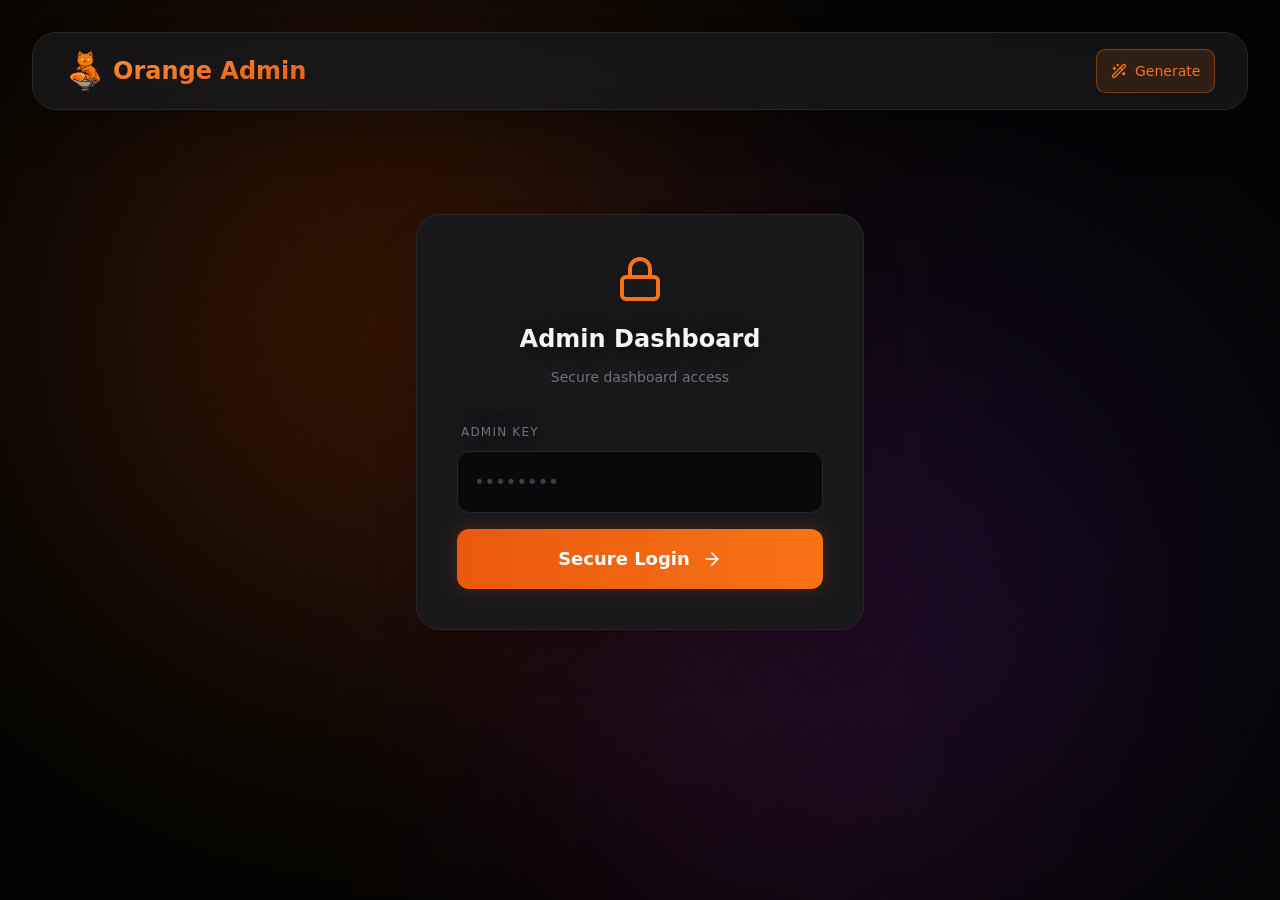
==== commit 7951ec68: "Unify Team navigation and add staff activity views" ====
--- a/static/admin.html
+++ b/static/admin.html
@@ -11,6 +11,26 @@
     <link rel="stylesheet" href="/static/styles.css?v=9">
     <link rel="stylesheet" href="/static/app-navigation.css?v=3">
     <style>
+        [data-orange-mode="team"] #login-container,
+        [data-orange-mode="team"] #legacy-admin-key,
+        [data-orange-mode="team"] #legacy-db-controls {
+            display: none !important;
+        }
+        html:not([data-orange-mode="team"]) #tab-team { display: none !important; }
+        #admin-menu .admin-tab > svg,
+        body > nav > div:first-child > img,
+        #logout-btn { flex-shrink: 0; }
+
+        @media (min-width: 641px) {
+            body > nav:has(#admin-menu),
+            body > nav:has(#admin-menu) > div:first-child,
+            #admin-menu { flex-wrap: wrap; gap: 0.5rem; }
+            body > nav:has(#admin-menu) h1 { margin-right: 0.75rem; }
+            #admin-menu { padding-left: 0.75rem; gap: 0.25rem; }
+            #admin-menu .admin-tab { padding-inline: 0.65rem; white-space: nowrap; }
+            #admin-generate-link { margin-left: 0; }
+        }
+
         /* Hide number input arrows */
         input[type="number"]::-webkit-inner-spin-button,
         input[type="number"]::-webkit-outer-spin-button {
@@ -36,6 +56,8 @@
             justify-content: flex-start !important;
         }
     </style>
+    <link rel="stylesheet" href="/static/tool-config.css?v=2">
+    <!-- team assets -->
 </head>
 
 <body
@@ -59,6 +81,10 @@
                     class="admin-tab flex items-center gap-2 text-zinc-400 hover:text-zinc-200 px-4 py-2 rounded-lg text-sm font-medium transition">
                     <i data-lucide="wrench" class="w-4 h-4"></i> Tools
                 </button>
+                <button id="tab-team" type="button" aria-controls="admin-team-container"
+                    class="admin-tab flex items-center gap-2 text-zinc-400 hover:text-zinc-200 px-4 py-2 rounded-lg text-sm font-medium transition">
+                    <i data-lucide="users" class="w-4 h-4"></i> Team
+                </button>
                 <button id="tab-analytics"
                     class="admin-tab flex items-center gap-2 text-zinc-400 hover:text-zinc-200 px-4 py-2 rounded-lg text-sm font-medium transition">
                     <i data-lucide="bar-chart-2" class="w-4 h-4"></i> Analytics
@@ -79,6 +105,9 @@
 
     <!-- Main Content Area -->
     <main class="flex-1 flex flex-col items-center relative w-full pt-16 pb-10 px-4 z-10">
+        <section id="admin-team-container" class="hidden w-full max-w-7xl mx-auto" aria-label="Team workspace">
+            <!-- team workspace -->
+        </section>
 
         <!-- Login Form UI -->
         <div id="login-container"
@@ -100,7 +129,7 @@
                 <div id="login-error"
                     class="hidden bg-red-950/50 border border-red-900 text-red-200 px-4 py-3 rounded-xl text-sm flex items-start gap-3">
                     <i data-lucide="alert-circle" class="w-5 h-5 shrink-0 mt-0.5"></i>
-                    <span>Invalid Admin Key</span>
+                    <span id="login-error-message" role="alert">Invalid Admin Key</span>
                 </div>
 
                 <button id="login-btn"
@@ -147,20 +176,24 @@
             </div>
 
             <!-- Stats -->
-            <div class="grid grid-cols-1 md:grid-cols-3 gap-6">
+            <div class="grid grid-cols-1 sm:grid-cols-2 xl:grid-cols-4 gap-6">
                 <div class="bg-zinc-900/90 backdrop-blur-xl border border-zinc-800 rounded-3xl p-6 shadow-xl">
                     <h3 class="text-xs font-medium text-zinc-500 uppercase tracking-widest mb-4">Top Tools Used</h3>
                     <ul class="space-y-3 overflow-y-auto max-h-72 pr-2" id="tools-list"></ul>
                 </div>
                 <div
                     class="bg-zinc-900/90 backdrop-blur-xl border border-zinc-800 rounded-3xl p-6 shadow-xl flex flex-col items-center justify-center text-center">
-                    <h3 class="text-xs font-medium text-zinc-500 uppercase tracking-widest mb-2">Total Generations</h3>
+                    <h3 class="text-xs font-medium text-zinc-500 uppercase tracking-widest mb-2">Generation Attempts</h3>
                     <div class="text-6xl font-bold bg-gradient-to-br from-orange-400 to-orange-600 text-transparent bg-clip-text"
                         id="total-count">0</div>
                 </div>
                 <div class="bg-zinc-900/90 backdrop-blur-xl border border-zinc-800 rounded-3xl p-6 shadow-xl">
-                    <h3 class="text-xs font-medium text-zinc-500 uppercase tracking-widest mb-4">Top Users (IP)</h3>
-                    <ul class="space-y-3 overflow-y-auto max-h-72 pr-2" id="ip-list"></ul>
+                    <h3 class="text-xs font-medium text-zinc-500 uppercase tracking-widest mb-4">Providers</h3>
+                    <ul class="space-y-3 overflow-y-auto max-h-72 pr-2" id="provider-list"></ul>
+                </div>
+                <div class="bg-zinc-900/90 backdrop-blur-xl border border-zinc-800 rounded-3xl p-6 shadow-xl">
+                    <h3 class="text-xs font-medium text-zinc-500 uppercase tracking-widest mb-4">Job Outcomes</h3>
+                    <ul class="space-y-3 overflow-y-auto max-h-72 pr-2" id="status-list"></ul>
                 </div>
             </div>
 
@@ -178,9 +211,9 @@
                             <tr>
                                 <th class="px-6 py-4 font-medium">ID</th>
                                 <th class="px-6 py-4 font-medium">Time (Local)</th>
-                                <th class="px-6 py-4 font-medium">IP Address</th>
                                 <th class="px-6 py-4 font-medium">Tool ID</th>
-                                <th class="px-6 py-4 font-medium w-full">Prompt Snippet</th>
+                                <th class="px-6 py-4 font-medium">Provider / Model</th>
+                                <th class="px-6 py-4 font-medium">Status</th>
                             </tr>
                         </thead>
                         <tbody id="logs-body" class="divide-y divide-zinc-800/50">
@@ -198,7 +231,7 @@
                     <i data-lucide="settings" class="w-5 h-5 text-orange-500"></i> General Settings
                 </h2>
 
-                <div class="space-y-6">
+                <div id="general-settings-sections" class="space-y-6">
                     <div>
                         <div class="flex justify-between items-center mb-2">
                             <label class="text-xs text-zinc-500 font-bold uppercase tracking-wider block">ComfyUI Servers</label>
@@ -210,11 +243,28 @@
                             <!-- Injected by JS -->
                         </div>
                     </div>
-                    <div>
+                    <div id="legacy-admin-key">
                         <label class="text-xs text-zinc-500 font-bold uppercase tracking-wider mb-2 block">Admin
                             Key</label>
                         <input type="text" id="setting-admin-key"
                             class="w-full bg-zinc-950 border border-zinc-800 rounded-xl p-3 text-sm focus:border-orange-500 outline-none text-zinc-300 font-mono">
+                    </div>
+
+                    <div class="pt-4 border-t border-zinc-800/50 space-y-3">
+                        <label for="setting-hf-token" class="text-sm font-semibold text-zinc-300 block">Hugging Face downloads</label>
+                        <p class="text-xs text-zinc-500">Add a read token to download gated models after accepting their terms on Hugging Face.</p>
+                        <div class="flex flex-wrap gap-2">
+                            <input type="password" id="setting-hf-token" autocomplete="new-password" spellcheck="false" placeholder="hf_…" aria-label="Hugging Face read token"
+                                class="flex-1 min-w-48 bg-zinc-950 border border-zinc-800 rounded-xl p-3 text-sm focus:border-orange-500 outline-none text-zinc-300 font-mono">
+                            <button type="button" id="save-hf-token-btn" class="bg-orange-600 hover:bg-orange-500 text-white rounded-xl px-4 py-2 text-sm">Save token</button>
+                            <button type="button" id="clear-hf-token-btn" class="bg-zinc-800 hover:bg-zinc-700 text-zinc-300 rounded-xl px-4 py-2 text-sm disabled:opacity-40">Remove saved token</button>
+                        </div>
+                        <p id="hf-token-status" role="status" class="text-xs text-zinc-400">Checking token status…</p>
+                        <p class="text-xs text-zinc-500">Protected by your server account's OS credential store (Windows Credential Manager, macOS Keychain, or Linux Secret Service). The saved value is never sent back to this page. HF_TOKEN overrides a saved token.</p>
+                        <div class="flex gap-4 text-xs text-orange-400">
+                            <a href="https://huggingface.co/settings/tokens" target="_blank" rel="noopener noreferrer">Create a read token</a>
+                            <a href="https://huggingface.co/Lightricks/LTX-2.5" target="_blank" rel="noopener noreferrer">LTX model access</a>
+                        </div>
                     </div>
 
                     <!-- AI Prompt Enhancer Settings -->
@@ -240,13 +290,18 @@
                                             <option value="managed">Internal LLM — Gemma 4 E2B (Private)</option>
                                         </optgroup>
                                         <optgroup label="OPENAI-COMPATIBLE API">
-                                            <option value="openai">External API — OpenAI, Ollama, LM Studio, llama.cpp, OpenRouter</option>
+                                            <option value="openai-compatible">OpenAI-compatible — Ollama, LM Studio, llama.cpp</option>
                                         </optgroup>
                                         <optgroup label="DIRECT CLOUD API">
-                                            <option value="gemini">Google Gemini</option>
-                                            <option value="anthropic">Anthropic Claude</option>
+                                            <option value="openai-cloud">OpenAI</option>
+                                            <option value="gemini">Google</option>
+                                            <option value="anthropic">Anthropic</option>
+                                            <option value="openrouter">OpenRouter</option>
+                                            <option value="venice">Venice</option>
+                                            <option value="xai">xAI (Grok)</option>
                                         </optgroup>
                                     </select>
+                                    <p id="llm-cloud-key-hint" class="hidden text-xs text-zinc-500 mt-2"></p>
                                 </div>
                                 <div class="space-y-1">
                                     <label class="text-[10px] text-zinc-500 font-bold uppercase tracking-wider block">Model Name</label>
@@ -271,7 +326,8 @@
                                 </div>
                                 <div class="space-y-1">
                                     <label class="text-[10px] text-zinc-500 font-bold uppercase tracking-wider block">API Key (optional)</label>
-                                    <input type="password" id="setting-llm-apikey" placeholder="•••••••• (Leave blank to use environment variable or for local runners)" class="w-full bg-zinc-950 border border-zinc-800 rounded-xl p-3 text-sm focus:border-orange-500 outline-none text-zinc-300 font-mono">
+                                    <input type="password" id="setting-llm-apikey" placeholder="Optional — most local runners do not need a key" class="w-full bg-zinc-950 border border-zinc-800 rounded-xl p-3 text-sm focus:border-orange-500 outline-none text-zinc-300 font-mono">
+                                    <p class="text-xs text-zinc-500 mt-2">Optional key for this OpenAI-compatible server. Cloud credentials are managed under API Keys.</p>
                                 </div>
                             </div>
                             
@@ -413,6 +469,34 @@
                     </div>
 
                     <div class="pt-4 border-t border-zinc-800/50">
+                        <label class="flex items-center gap-3 text-sm text-zinc-300">
+                            <input type="checkbox" id="setting-scrub-metadata" checked>
+                            Remove metadata from generated media
+                        </label>
+                        <p class="text-xs text-zinc-500 mt-2">Applies across Orange, including API tools and ComfyUI outputs. Enabled by default.</p>
+                    </div>
+
+                    <section id="api-providers-section" class="pt-4 border-t border-zinc-800/50" aria-label="API Keys">
+                        <h3 class="text-sm font-semibold text-zinc-300">Cloud providers</h3>
+                        <p class="text-xs text-zinc-500 mt-3 mb-4">Manage cloud provider credentials here. Supported Prompt Enhancement providers reuse these keys automatically.</p>
+                        <div id="api-providers-list" class="space-y-3"></div>
+                        <details class="mt-4 bg-zinc-950/50 border border-zinc-800 rounded-xl p-4">
+                            <summary class="cursor-pointer text-sm font-medium text-zinc-100">Civitai</summary>
+                            <div class="space-y-3 pt-4">
+                                <p class="text-xs text-zinc-500">Authenticate model downloads. CIVITAI_API_KEY or CIVITAI_TOKEN overrides a saved key.</p>
+                                <label for="civitai-api-key" class="text-sm text-zinc-400">API credential</label>
+                                <input id="civitai-api-key" type="password" autocomplete="new-password" spellcheck="false" class="w-full bg-zinc-950 border border-zinc-700 rounded-lg p-3 text-sm" placeholder="Enter API credential">
+                                <div class="flex flex-wrap gap-2">
+                                    <button type="button" id="save-civitai-key" class="bg-zinc-800 rounded-lg px-4 py-2 text-sm">Save key</button>
+                                    <button type="button" id="test-civitai-key" class="bg-zinc-800 rounded-lg px-4 py-2 text-sm">Test connection</button>
+                                    <button type="button" id="remove-civitai-key" class="bg-zinc-800 rounded-lg px-4 py-2 text-sm">Remove saved key</button>
+                                </div>
+                                <p id="civitai-key-status" class="text-xs text-zinc-400" role="status"></p>
+                            </div>
+                        </details>
+                    </section>
+
+                    <div id="legacy-db-controls" class="pt-4 border-t border-zinc-800/50">
                         <h3 class="text-sm font-semibold text-zinc-300 mb-4">Database Management</h3>
                         <div class="flex gap-4">
                             <button id="backup-db-btn"
@@ -430,6 +514,51 @@
 
                     <div class="pt-4 border-t border-zinc-800/50">
                         <h3 class="text-sm font-semibold text-zinc-300 mb-4">System Management</h3>
+                        <div class="mb-4 space-y-3">
+                            <div class="flex flex-wrap items-end gap-3">
+                                <label class="space-y-1 text-sm text-zinc-300">
+                                    <span class="block">Access mode</span>
+                                    <select id="listener-mode" class="bg-zinc-950 border border-zinc-700 rounded-lg px-3 py-2" required disabled>
+                                        <option value="local">Local</option>
+                                        <option value="open-lan">Open LAN</option>
+                                        <option value="team">Team</option>
+                                    </select>
+                                </label>
+                                <label class="space-y-1 text-sm text-zinc-300">
+                                    <span class="block">Port</span>
+                                    <input id="listener-port" type="number" min="1" max="65535" step="1" required disabled class="w-28 bg-zinc-950 border border-zinc-700 rounded-lg px-3 py-2">
+                                </label>
+                            </div>
+                            <label class="flex items-center gap-2 text-sm text-zinc-300">
+                                <input id="listener-lan-http" type="checkbox" aria-describedby="listener-lan-http-help" disabled>
+                                Allow HTTP access from the private LAN
+                            </label>
+                            <p id="listener-lan-http-help" class="ml-5 max-w-md text-xs leading-relaxed text-zinc-400">
+                                <span class="block">Allows remote Admin in Open LAN and remote access in Team.</span>
+                                <span class="block">HTTP sends passwords and session cookies unencrypted.</span>
+                            </p>
+                            <fieldset id="team-owner-setup" class="hidden max-w-md space-y-3 rounded-xl border border-zinc-800 px-4 pb-4">
+                                <legend class="px-2 text-sm font-medium text-zinc-200">First Team owner</legend>
+                                <p class="text-xs leading-relaxed text-zinc-400">Use this account to sign in after switching to Team mode.</p>
+                                <div class="grid gap-3">
+                                    <label class="space-y-1 text-sm text-zinc-300">
+                                        <span class="block">Username</span>
+                                        <input id="team-owner-handle" type="text" autocomplete="username" autocapitalize="none" minlength="3" maxlength="64" required class="w-full rounded-lg border border-zinc-700 bg-zinc-950 px-3 py-2">
+                                    </label>
+                                    <label class="space-y-1 text-sm text-zinc-300">
+                                        <span class="block">Password</span>
+                                        <input id="team-owner-password" type="password" autocomplete="new-password" minlength="12" maxlength="256" required aria-describedby="team-owner-password-help" class="w-full rounded-lg border border-zinc-700 bg-zinc-950 px-3 py-2">
+                                        <span id="team-owner-password-help" class="block text-xs text-zinc-400">Use at least 12 characters.</span>
+                                    </label>
+                                    <label class="space-y-1 text-sm text-zinc-300">
+                                        <span class="block">Confirm password</span>
+                                        <input id="team-owner-confirm" type="password" autocomplete="new-password" maxlength="256" required class="w-full rounded-lg border border-zinc-700 bg-zinc-950 px-3 py-2">
+                                    </label>
+                                </div>
+                            </fieldset>
+                            <p id="listener-status" class="pt-3 text-sm text-zinc-400" role="status">Loading listener settings…</p>
+                        </div>
+                        <p id="listener-reconnect" class="hidden mb-4 text-sm text-zinc-400" role="status"></p>
                         <div class="flex flex-wrap gap-4 items-center">
                             <button id="check-update-btn"
                                 class="bg-zinc-800 hover:bg-zinc-700 text-zinc-300 px-4 py-2 rounded-lg text-sm font-medium transition flex items-center gap-2 border border-zinc-700 shadow-sm">
@@ -478,8 +607,10 @@
                 <div class="flex-1 overflow-y-auto pr-2 space-y-2 relative" id="admin-tools-list" ondragover="event.preventDefault()">
                     <!-- Tools list -->
                 </div>
+                <p id="team-tool-availability-status" class="mt-2 text-sm text-red-400" role="alert" hidden></p>
                 <div class="mt-6 pt-4 border-t border-zinc-800/50">
                     <input type="file" id="workflow-upload-input" accept=".json" class="hidden">
+                    <button id="add-api-tool-btn" class="w-full mb-3 bg-zinc-800 text-orange-400 py-3 rounded-xl border border-zinc-700">Create API Tool</button>
                     <button id="upload-workflow-btn"
                         class="w-full flex items-center justify-center gap-2 bg-gradient-to-br from-zinc-800 to-zinc-900 hover:from-zinc-700 hover:to-zinc-800 text-zinc-300 py-3 rounded-xl border border-zinc-700 transition shadow-sm">
                         <i data-lucide="upload-cloud" class="w-4 h-4"></i> Upload Workflow
@@ -527,8 +658,8 @@
 
                     <div class="space-y-1">
                         <label class="text-xs font-medium text-zinc-400 uppercase">Workflow File (.json)</label>
-                        <input type="text" id="edit-tool-file" readonly
-                            class="w-full bg-zinc-950/50 border border-zinc-800 rounded-lg p-3 text-sm outline-none text-zinc-500 cursor-not-allowed">
+                        <input type="text" id="edit-tool-file" list="tool-workflow-files"
+                            class="w-full bg-zinc-950/50 border border-zinc-800 rounded-lg p-3 text-sm outline-none text-zinc-300">
                     </div>
 
                     <datalist id="nodes-list"></datalist>
@@ -667,8 +798,10 @@
     </div>
 
     <!-- Script -->
-    <script src="/static/admin.js?v=2"></script>
-    <script src="/static/workflow-pack-library.js?v=3"></script>
+    <script src="/static/tool-input-editor.js?v=4"></script>
+    <script src="/static/admin.js?v=19"></script>
+    <script src="/static/workflow-pack-library.js?v=10"></script>
+    <script src="/static/tool-config-layout.js?v=4"></script>
 </body>
 
 </html>
--- a/static/tool-config.css
+++ b/static/tool-config.css
@@ -0,0 +1,39 @@
+#tool-editor-form [hidden] { display: none !important; }
+.tool-config { gap: 20px !important; }
+.tool-config-subtitle, .tool-config-description { color: #929299; font-size: 12px; line-height: 1.65; margin-top: 6px; }
+.tool-config-tabs { display: flex; gap: 6px; padding: 5px; background: #101012; border: 1px solid #2b2b30; border-radius: 12px; }
+.tool-config-tabs button { flex: 1; padding: 11px 8px; border-radius: 8px; font-size: 12px; color: #929299; }
+.tool-config-tabs button[aria-selected=true] { background: #2c2119; color: #ffb16b; box-shadow: inset 0 0 0 1px #77421d; }
+.tool-config-tabs button:focus-visible { outline: 2px solid #f97316; outline-offset: 2px; }
+.tool-config-panel { display: flex; flex-direction: column; gap: 18px; min-width: 0; }
+.tool-config-heading { font-size: 16px; font-weight: 600; color: #eeeef0; }
+.tool-config-panel > .tool-config-description { margin-top: -12px; }
+.tool-config-identity { display: grid; grid-template-columns: 2fr 1fr; gap: 16px; }
+.tool-config-disclosure { border-top: 1px solid #303035; padding-top: 14px; }
+.tool-config-disclosure > summary { cursor: pointer; color: #b9b9bf; font-size: 12px; padding-bottom: 12px; }
+.tool-config-disclosure > div { margin-top: 8px; }
+.tool-config-preview { border: 1px solid #383239; background: linear-gradient(145deg,#201b18,#141417); padding: 22px; border-radius: 16px; }
+.tool-config-preview h5 { margin-top: 10px; font-size: 18px; font-weight: 600; color: #efeff1; }
+.tool-config-eyebrow { font-size: 10px; letter-spacing: .12em; color: #d39462; font-weight: 600; }
+.tool-config-preview-prompt { border: 1px solid #38383d; border-radius: 10px; padding: 16px; font-size: 12px; color: #86868e; margin-top: 18px; background: #101012; }
+.tool-config-preview-uploads { display: flex; flex-wrap: wrap; gap: 10px; margin-top: 12px; }
+.tool-config-preview-uploads > div { flex: 1; border: 1px dashed #4a4240; border-radius: 10px; padding: 18px 12px; color: #aaa5a2; font-size: 11px; text-align: center; }
+.tool-config-preview-chips { display: flex; flex-wrap: wrap; gap: 8px; margin-top: 14px; }
+.tool-config-preview-chips span { padding: 6px 12px; border-radius: 8px; border: 1px solid #3c3837; font-size: 11px; color: #c7c1bd; }
+.tool-config-note { background: #141416; border-left: 2px solid #a25e2a; padding: 14px 16px; color: #a1a1aa; font-size: 12px; line-height: 1.6; }
+.tool-config-connection > summary { cursor: pointer; color: #a3a3ad; font-size: 11px; }
+.tool-config-connection[open] > summary { margin-bottom: 12px; }
+.tool-config-footer { position: sticky; bottom: 0; z-index: 8; background: #18181b; border-top: 1px solid #323237; padding: 14px 0 0 !important; margin-top: 8px !important; flex-wrap: wrap; gap: 12px; }
+.tool-config-dirty { color: #96969f; font-size: 11px; }
+#tool-input-options { border: 0; padding: 0; }
+
+
+#tool-config-inputs #node-mappings-container { max-width: 100%; }
+@media (max-width: 600px) { .tool-config-identity { grid-template-columns: 1fr; } .tool-config-tabs button { font-size: 11px; } .tool-config-footer > div { width: 100%; justify-content: flex-end; } }
+
+.tool-config-identifier { margin-top: 12px; }
+.tool-config-identifier label { font-size: 10px; }
+.tool-config-open-section { border-top: 1px solid #303035; padding-top: 16px; }
+.tool-workflow-section { padding: 20px; border: 1px solid #493526; background: #1b1714; border-radius: 14px; display: flex; flex-direction: column; gap: 16px; }
+#tool-config-inputs > .space-y-3:has(#node-mappings-container) { border: 1px solid #34343a; border-radius: 14px; padding: 20px; }
+#tool-config-inputs .tool-workflow-section #tool-alternate-panel { display: flex; flex-direction: column; gap: 12px; }
